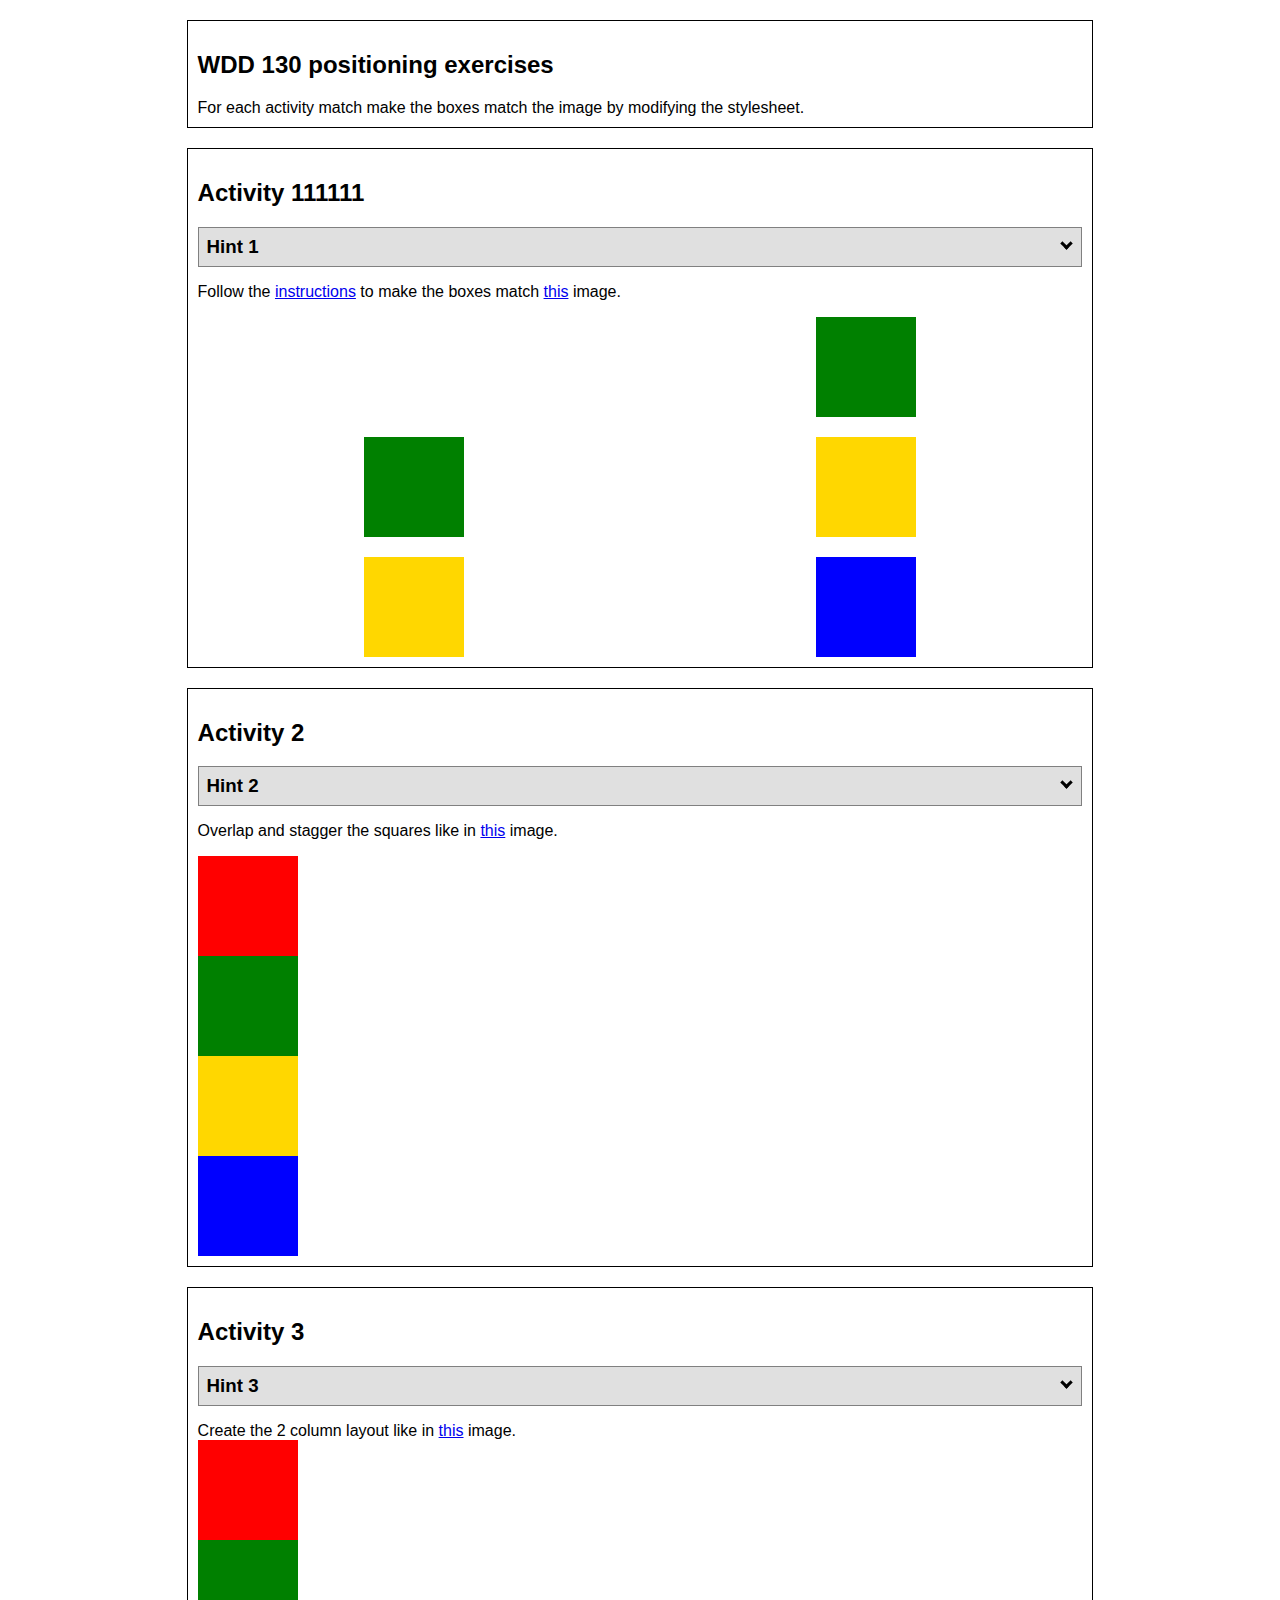
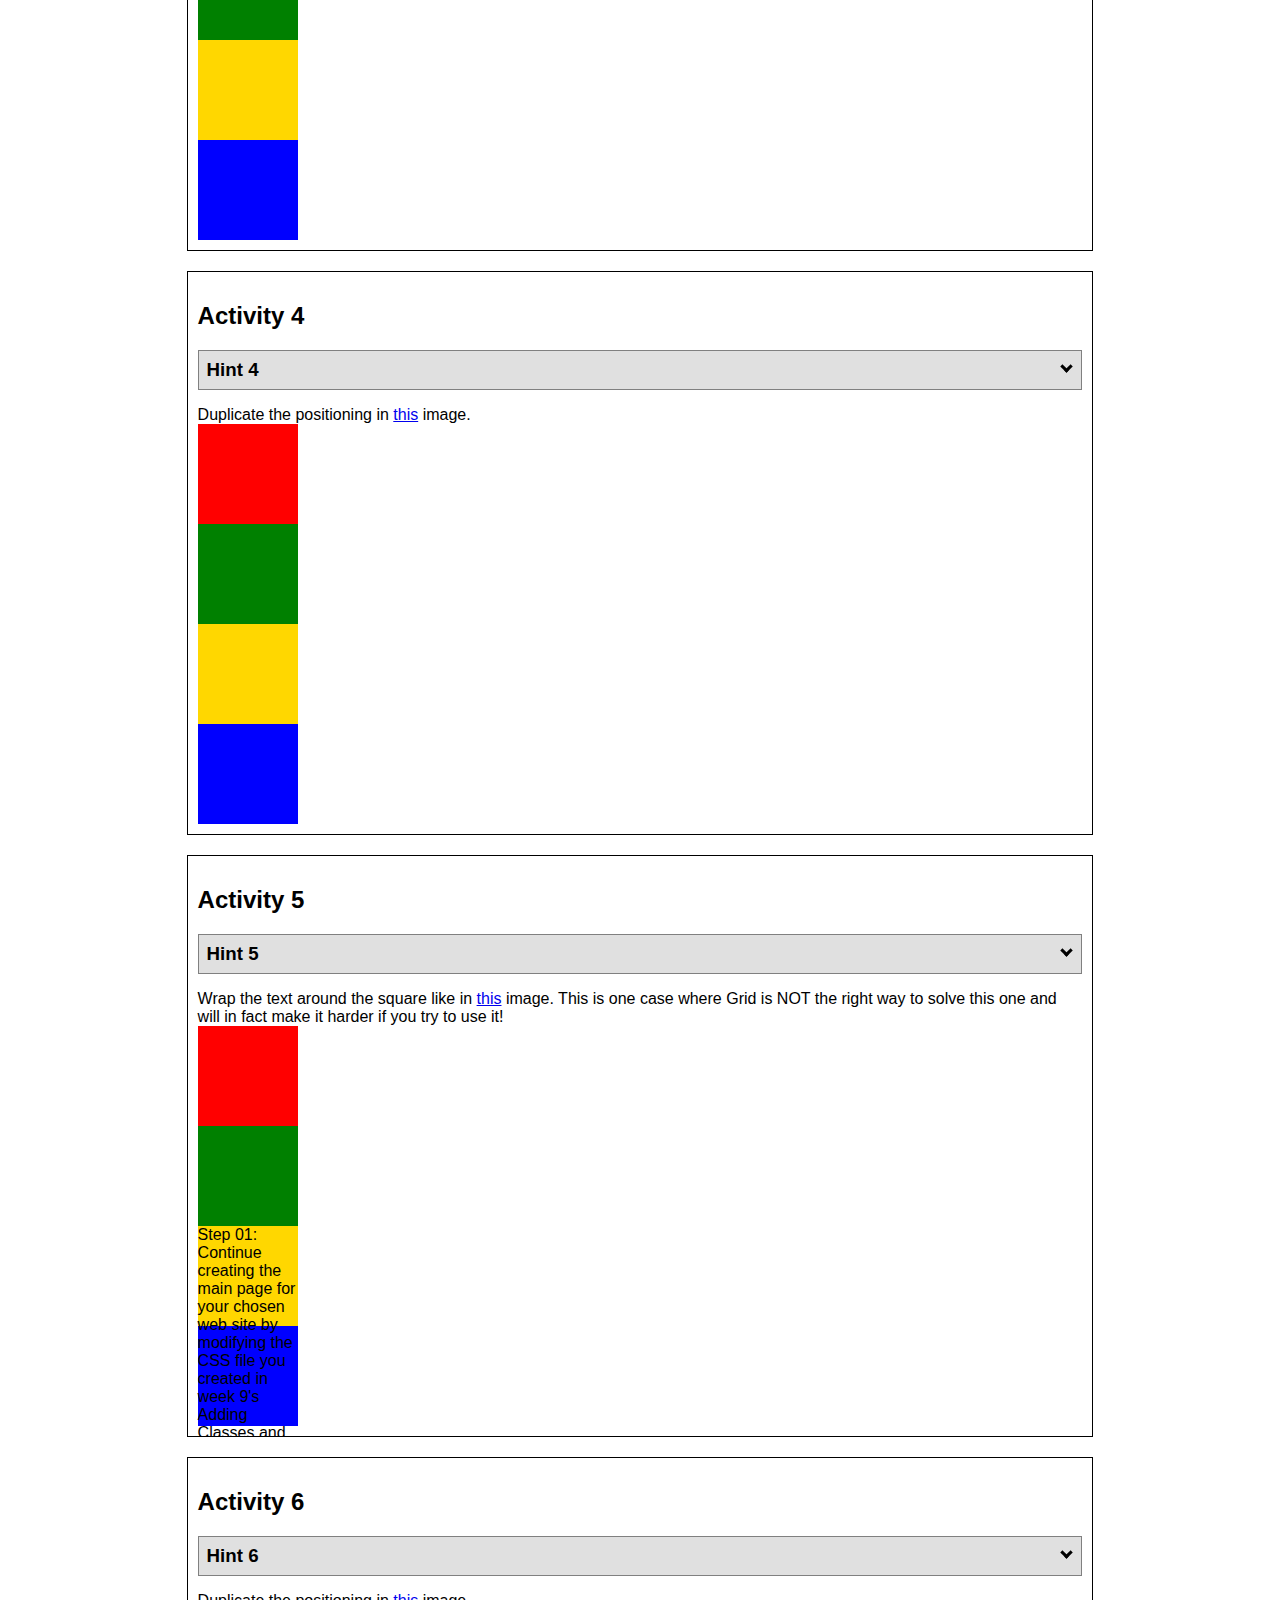
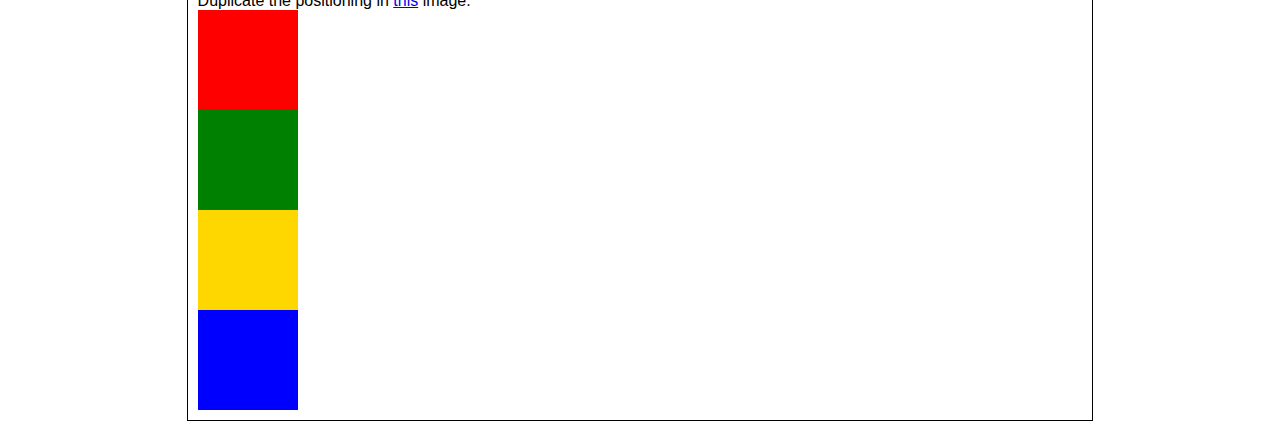
==== index.html @ 6dd6c02d "name update" ====
<!DOCTYPE html>
<html lang="en">
  <head>
    <!-- HTML - Name: positioning.html -->
    <title>Positioning Activity</title>
    <link rel="stylesheet" type="text/css" href="positionstyles.css" />
  </head>
  <body>
    <div class="activity">
      <h2>WDD 130 positioning exercises</h2>
      For each activity match make the boxes match the image by modifying the stylesheet.</div>
    <div class="activity">
      <h2>Activity 111111</h2>
      <section class="hint"><input type="checkbox" ><i></i> <h3>Hint 1</h3><div><p>Check out the <a href="https://byui-wdd.github.io/wdd130/activities/w06-css-positioning.html" target="_blank">activity instructions</a> in Ilearn!</p></div></section>
      <p>Follow the <a href="https://byui-wdd.github.io/wdd130/activities/w06-css-positioning.html" target="_blank">instructions</a> to make the boxes match  <a href="https://byui-wdd.github.io/wdd130/images/example1.png" target="_blank">this</a> image.</p>
      <div class="content1" >
        <div class="red1" ></div>
        <div class="green1" ></div>
        <div class="green1" ></div>
        <div class="yellow1"></div>
        <div class="yellow1"></div>
        <div class="blue1"></div>
      </div>
    </div>
    <div class="activity">
      <h2>Activity 2</h2>
      <section class="hint"><input type="checkbox" > <h3>Hint 2</h3><i></i><div>
      <ul>
      <li>grid-template-columns: 50px 50px 50px 50px 50px </li></ul></div></section>
      <p>Overlap and stagger the squares like in <a href="https://byui-wdd.github.io/wdd130/images/example2.png" target="_blank">this</a> image.</p>
      <div class="content2" >
        <div class="red2" ></div>
        <div class="green2" ></div>
        <div class="yellow2"></div>
        <div class="blue2"></div>
      </div>
    </div>
    <div class="activity">
      <h2>Activity 3</h2>
      <section class="hint"><input type="checkbox" > <h3>Hint 3</h3><i></i><div><p>This one is going to be best solved with CSS Grid. Remember to make the boxes the right width first...then start moving them around. </p><h4>Properties used:</h4><ul><li>display:grid;</li><li>grid-template-columns:</li><li>grid-column-gap:</li>
        <li>grid-column:</li>  </ul></div></section>
      Create the 2 column layout like in <a href="https://byui-wdd.github.io/wdd130/images/example3.png" target="_blank">this</a>  image.
      <div class="content3" >
        <div class="red3" ></div>
        <div class="green3" ></div>
        <div class="yellow3"></div>
        <div class="blue3"></div>
      </div>
    </div>
    <div class="activity">
      <h2>Activity 4</h2>
      <section class="hint"><input type="checkbox" > <h3>Hint 4</h3><i></i><div><p>For the others we have been primarily concerned with width. For this one you will need to adjust height as well. </p><h4>Properties used:</h4><ul><li>display:grid;</li><li>grid-template-columns:</li><li>grid-row:</li></ul></div></section>
      Duplicate the positioning in <a href="https://byui-wdd.github.io/wdd130/images/example4.png" target="_blank">this</a> image. 
      <div class="content4" >
        <div class="red4" ></div>
        <div class="green4" ></div>
        <div class="yellow4"></div>
        <div class="blue4"></div>
      </div>
    </div>

    <div class="activity">
      <h2>Activity 5</h2>
      <section class="hint"><input type="checkbox" > <h3>Hint 5</h3><i></i><div><p>Grid is <strong>not</strong> the right way to do this.  In fact there is only one way to really do that...and that is with float. Remember that we float the thing we want the text to wrap around.  Also remember to start by making all the shapes the right size and shape.</p><h4>Properties used:</h4><ul><li>float: left;</li></ul></div></section>
      Wrap the text around the square like in <a href="https://byui-wdd.github.io/wdd130/images/example5.png" target="_blank">this</a> image. This is one case where Grid is NOT the right way to solve this one and will in fact make it harder if you try to use it!
      <div class="content5" >
        <div class="red5" ></div>
        <div class="green5" ></div>
        <div class="yellow5">Step 01: Continue creating the main page for your chosen web site by modifying the CSS file you created in week 9's Adding Classes and IDs to Your Website assignment. This week, you will position all of the content on your main page using the CSS positioning techniques taught in KhanAcademy. When you are done, your webpage layout should reflect what you outlined in the wireframe you designed in the assignment Your Own Site Diagram and Wireframe in week 3. <br />
          If you have changed your mind on how you want the content of your main page laid out, take an opportunity to update your wireframe before completing this assignment (it is much easier to experiment with different layouts in a wireframe than it is to do so by modifying the CSS). Also, if you find that you are having trouble with using CSS positioning, feel free to review the concepts at the learn layout site: http://learnlayout.com/. You should be able to apply these principles to your site. For futher help, refer back to the Max Design site used in the beginning of the course for an example of how to implement your site design.</div>
        <div class="blue5"></div>
      </div>
    </div>
    <div class="activity">
      <h2>Activity 6</h2>
      <section class="hint"><input type="checkbox" > <h3>Hint 6</h3><i></i><div><p>This one is all about visualizing the grid behind the layout. If you are having a hard time doing that first: all the sizes are even multiples of 100, and second here is another example with the lines drawn: <a href="https://byui-wdd.github.io/wdd130/images/example6-hint.png" target="_blank">example 6 with lines</a>. For this one you will find it easiest if you use px for the column width. You can also use <kbd>z-index</kbd> to control the element layering.    </p><h4>Properties used:</h4><ul><li>display:grid;</li><li>grid-template-columns:</li><li>grid-column:</li><li>grid-row:</li><li><a href="https://www.w3schools.com/cssref/pr_pos_z-index.asp" target="_blank">z-index:</a></li></ul></div></section>
      Duplicate the positioning in <a href="https://byui-wdd.github.io/wdd130/images/example6.png" target="_blank">this</a> image.
      <div class="content6" >
        <div class="red6" ></div>
        <div class="green6" ></div>
        <div class="yellow6"></div>
        <div class="blue6"></div>
      </div>
    </div>
  </body>
</html>
---- positionstyles.css ----
/* CSS - Name: "positionstyles.css" */
/* Activity 1 styles */
.content1 {
  /* This is the parent of the activity 1 boxes. */
  display: grid;
  grid-template-columns: 1fr 1fr;
  justify-items: center;
  gap: 20px;
}
      
}
.red1 { 
  width: 100px; 
  height: 100px; 
  background-color: red; 

} 
.green1 {
  width: 100px; 
  height: 100px; 
  background-color: green; 

} 
.yellow1 {
  width: 100px; 
  height: 100px; 
  background-color: gold; 
} 
.blue1 {
  width: 100px; 
  height: 100px; 
  background-color: blue; 
} 
/* Activity 2 styles */ 
.content2 {
  /* This is the parent of the activity 2 boxes. */
}
.red2 {
  width: 100px; 
  height: 100px; 
  background-color: red; 
} 
.green2 { 
  width: 100px; 
  height: 100px; 
  background-color: green; 
} 
.yellow2 {
  width: 100px; 
  height: 100px; 
  background-color: gold; 
} 
.blue2 {
  width: 100px; 
  height: 100px; 
  background-color: blue; 
} 
/* Activity 3 styles */ 
.content3 {
  /* This is the parent of the activity 3 boxes. */
}
.red3 {
  width: 100px; 
  height: 100px; 
  background-color: red; 
} 
.green3 {
  width: 100px; 
  height: 100px; 
  background-color: green;
} 
.yellow3 {
  width: 100px; 
  height: 100px; 
  background-color: gold; 
} 
.blue3 {
  width: 100px;
  height: 100px; 
  background-color: blue; 
} 
/* Activity 4 styles */ 
.content4 {
  /* This is the parent of the activity 4 boxes. */
  height: 400px;
}
.red4 {
  width: 100px; 
  height: 100px; 
  background-color: red; 
} 
.green4 {
  width: 100px; 
  height: 100px; 
  background-color: green; 
} 
.yellow4 {
  width: 100px; 
  height: 100px; 
  background-color: gold; 
} 
.blue4 {
  width: 100px; 
  height: 100px; 
  background-color: blue; 
} 
/* Activity 5 styles */ 
.content5 {
  /* This is the parent of the activity 5 boxes. */
  height: 400px;
}
.red5 { 
  width: 100px; 
  height: 100px; 
  background-color: red; 
} 
.green5 { 
  width: 100px; 
  height: 100px; 
  background-color: green; 

} 
.yellow5 {
  width: 100px; 
  height: 100px; 
  background-color: gold; 

} 
.blue5 {
  width: 100px; 
  height: 100px; 
  background-color: blue; 
} 
/* Activity 6 styles */ 
.content6 {
  /* This is the parent of the activity 6 boxes. */
}
.red6 {
  width: 100px; 
  height: 100px; 
  background-color: red; 
} 
.green6 {
  width: 100px; 
  height: 100px; 
  background-color: green; 
} 
.yellow6 {
  width: 100px; 
  height: 100px; 
  background-color: gold; 
} 
.blue6 {
  width: 100px; 
  height: 100px; 
  background-color: blue; 
} 


/* Do not make any changes below here */
.activity {
  width: 70%; 
  margin: 20px auto; 
  font-family: Arial, sans-serif; 
  border: 1px solid black; 
  padding: 10px; 
  clear:both; 
  overflow: auto;
} 

.hint {
  border: 1px solid grey;
  background: #e0e0e0;
  padding: .5em;
  position: relative;
  margin: 1em 0;
}
.hint h3 {
  margin: 0;
}
.hint:hover {
  background: #d0d0d0;
}
.hint > div {
  display: none;
}

.hint input[type=checkbox] {
  position: absolute;
  width: 100%;
  height: 100%;
  opacity: 0;
  z-index: 1;
  cursor: pointer;
}

.hint input[type=checkbox]:checked ~ div {
  display: block;
}

.hint i {
  position: absolute;
  transform: translate(-6px, 0);
  margin-top: 16px;
  right: 10px;
  top: -3px;
}
.hint i:before, .hint i:after {
  content: "";
  position: absolute;
  background-color: black;
  width: 3px;
  height: 9px;
}
.hint i:before {
  transform: translate(2px, 0) rotate(45deg);
}
.hint i:after {
  transform: translate(-2px, 0) rotate(-45deg);
}

.hint input[type=checkbox]:checked ~ i:before {
  transform: translate(-2px, 0) rotate(45deg);
}
.hint input[type=checkbox]:checked ~ i:after {
  transform: translate(2px, 0) rotate(-45deg);
}
.hint a {
  position: relative;
  z-index: 1;
}
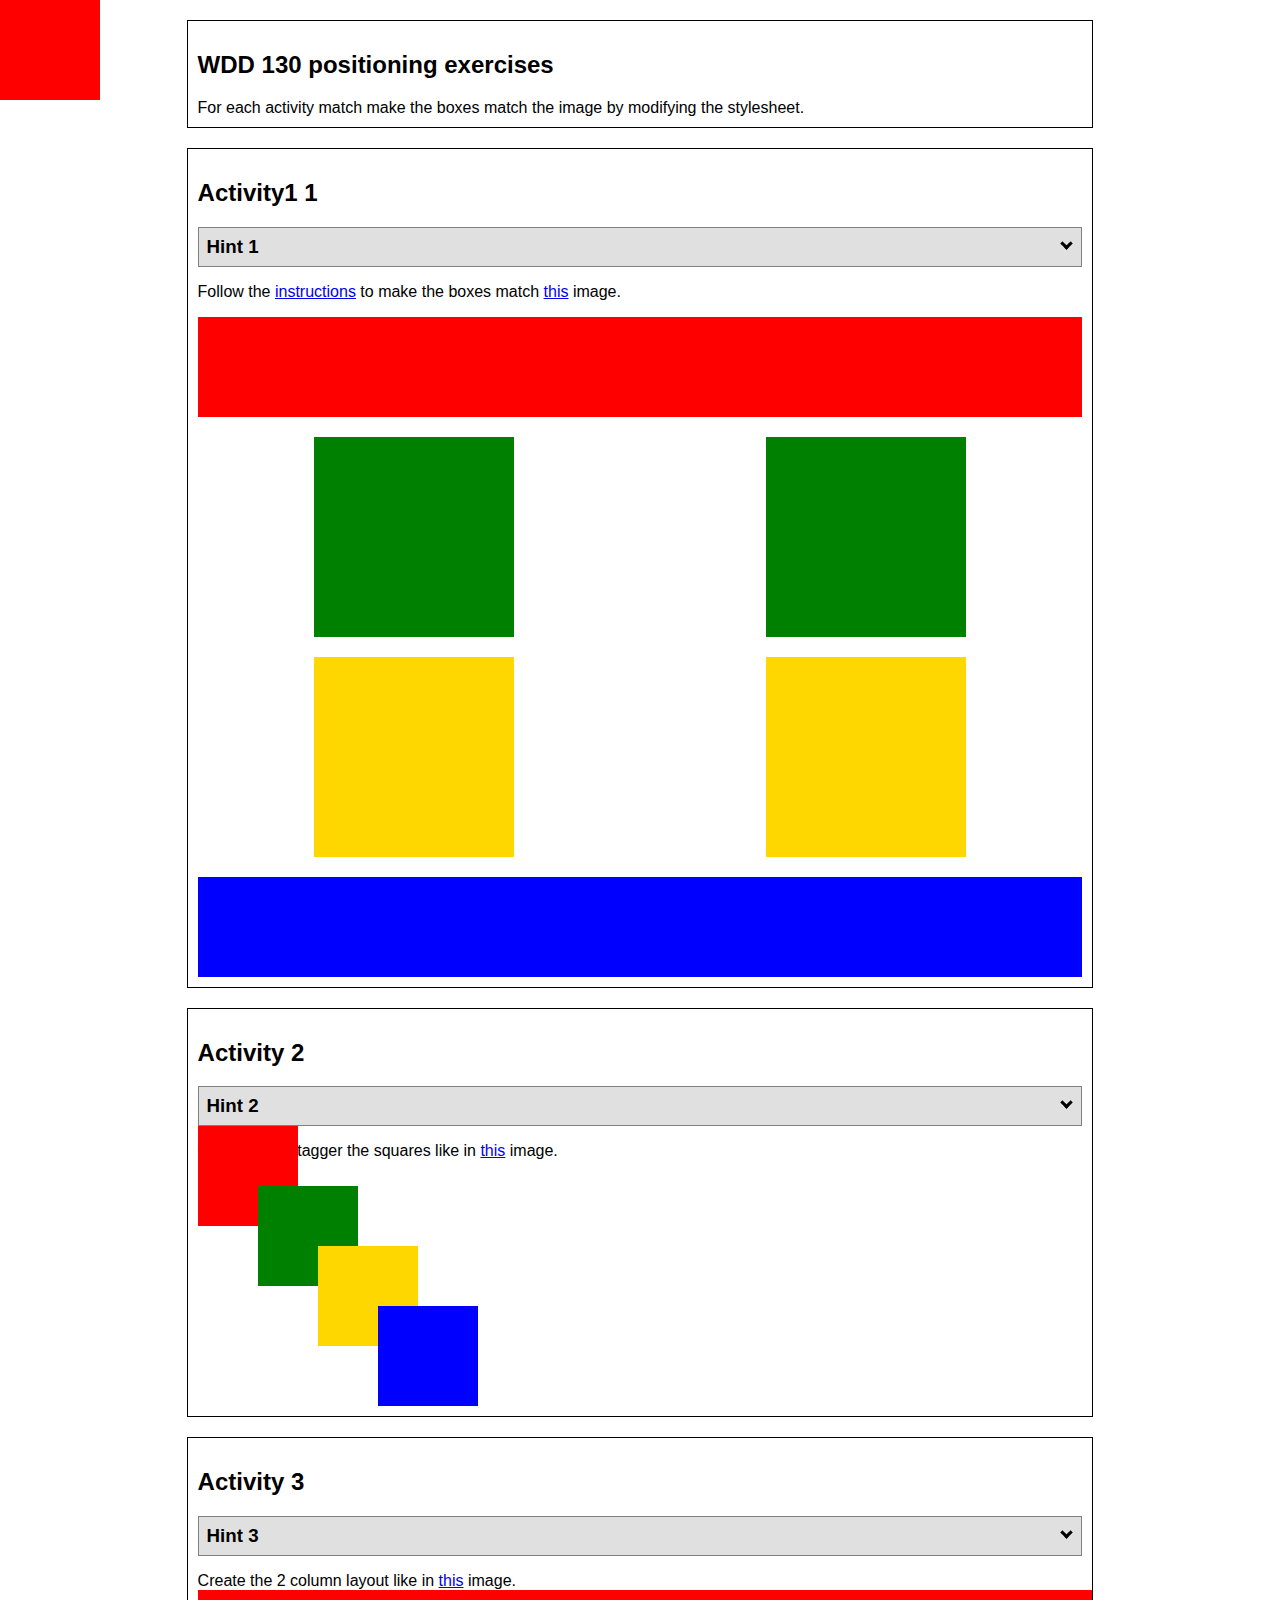
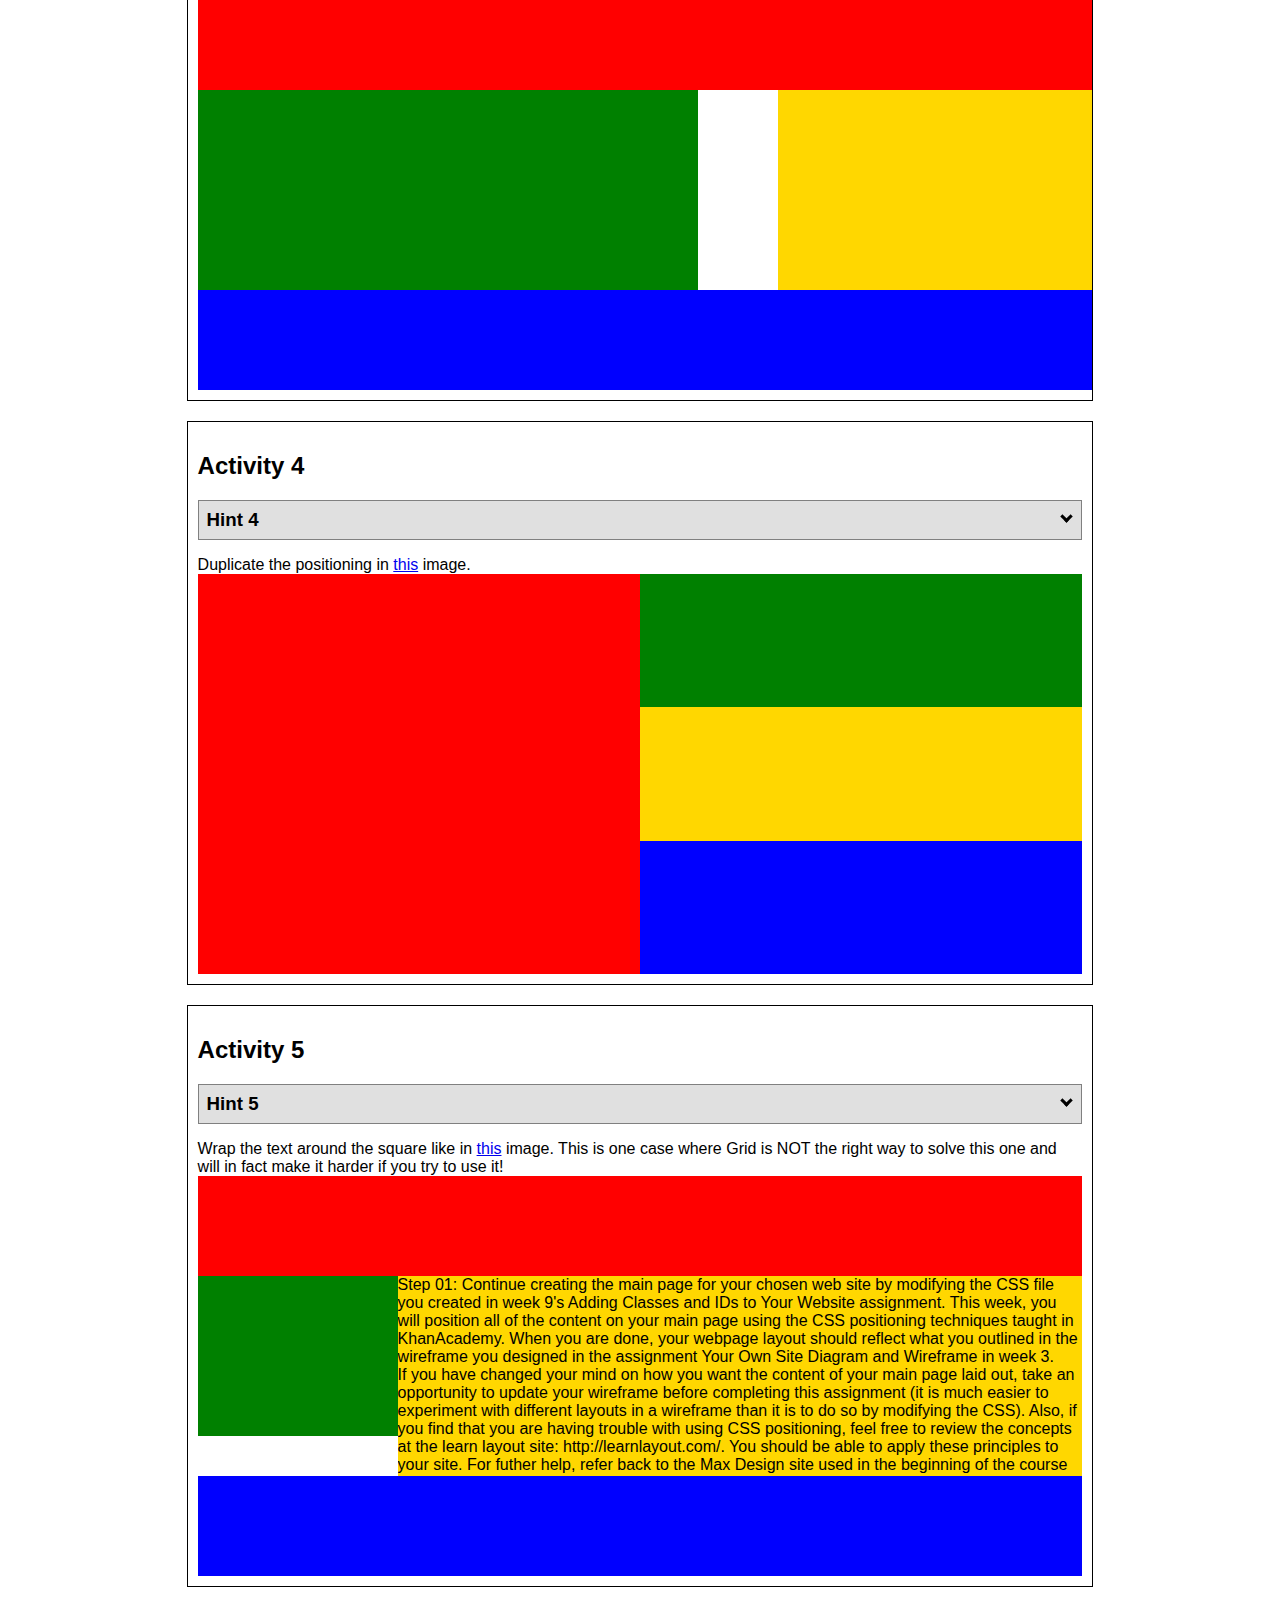
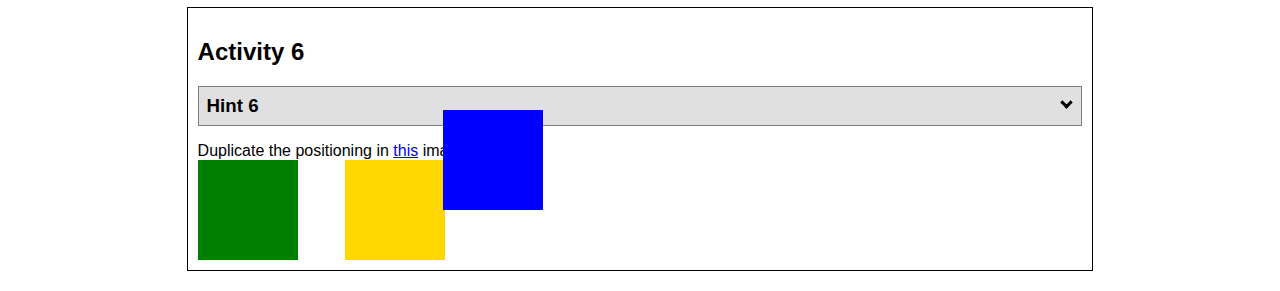
==== commit 1a234ede: "hiiiiiiiiiiiiiiii" ====
--- a/index.html
+++ b/index.html
@@ -10,7 +10,7 @@
       <h2>WDD 130 positioning exercises</h2>
       For each activity match make the boxes match the image by modifying the stylesheet.</div>
     <div class="activity">
-      <h2>Activity 111111</h2>
+      <h2>Activity1 1</h2>
       <section class="hint"><input type="checkbox" ><i></i> <h3>Hint 1</h3><div><p>Check out the <a href="https://byui-wdd.github.io/wdd130/activities/w06-css-positioning.html" target="_blank">activity instructions</a> in Ilearn!</p></div></section>
       <p>Follow the <a href="https://byui-wdd.github.io/wdd130/activities/w06-css-positioning.html" target="_blank">instructions</a> to make the boxes match  <a href="https://byui-wdd.github.io/wdd130/images/example1.png" target="_blank">this</a> image.</p>
       <div class="content1" >
--- a/positionstyles.css
+++ b/positionstyles.css
@@ -1,159 +1,211 @@
 /* CSS - Name: "positionstyles.css" */
 /* Activity 1 styles */
 .content1 {
-  /* This is the parent of the activity 1 boxes. */
-  display: grid;
-  grid-template-columns: 1fr 1fr;
-  justify-items: center;
-  gap: 20px;
-}
-      
-}
+    /* This is the parent of the activity 1 boxes. */
+    display: grid;
+    grid-template-columns: 1fr 1fr;
+    justify-items: center;
+    gap: 20px;
+  }
 .red1 { 
-  width: 100px; 
-  height: 100px; 
-  background-color: red; 
+  width: 100%; 
+  height: 100px; 
+  background-color: red;
+  grid-column: 1/3; 
 
 } 
 .green1 {
-  width: 100px; 
-  height: 100px; 
+  width: 200px; 
+  height: 200px; 
   background-color: green; 
 
 } 
 .yellow1 {
-  width: 100px; 
-  height: 100px; 
+  width: 200px; 
+  height: 200px; 
   background-color: gold; 
 } 
 .blue1 {
-  width: 100px; 
-  height: 100px; 
-  background-color: blue; 
+  width: 100%; 
+  height: 100px; 
+  background-color: blue; 
+  grid-column: 1/3;
 } 
 /* Activity 2 styles */ 
 .content2 {
   /* This is the parent of the activity 2 boxes. */
+    display: grid;
+    grid-template-columns: 50px 50px 50px 50px 50px; /* Create a grid with 5 columns */
+    gap: 10px; /* Add a gap between grid items */
 }
 .red2 {
   width: 100px; 
   height: 100px; 
   background-color: red; 
+  grid-column: 1/3; /* Span the first two columns */
+  margin-top: -50px; /* Move up by 50px */
 } 
 .green2 { 
   width: 100px; 
   height: 100px; 
   background-color: green; 
-} 
+  grid-column: 2/4; /* Span the next two columns */
+  margin-top: -50px; /* Move up by 50px */
+}
 .yellow2 {
   width: 100px; 
   height: 100px; 
   background-color: gold; 
+  grid-column: 3/5; /* Span the last two columns */
+  margin-top: -50px; /* Move up by 50px */
 } 
 .blue2 {
   width: 100px; 
   height: 100px; 
   background-color: blue; 
+  grid-column: 4/6; /* Span the two columns */
+  margin-top: -50px; /* Move up by 50px */
 } 
 /* Activity 3 styles */ 
 .content3 {
   /* This is the parent of the activity 3 boxes. */
+  display: grid;
+    grid-template-columns: 1fr; /* Create a grid with 2 columns */
+    grid-column-gap:80px; /* Add a gap between grid items */
+    
 }
 .red3 {
-  width: 100px; 
+  width: 100%; 
   height: 100px; 
   background-color: red; 
-} 
+  grid-column: 1/3; /* Span both columns */
+}
 .green3 {
-  width: 100px; 
-  height: 100px; 
+  width: 500px; 
+  height: 200px; 
   background-color: green;
 } 
 .yellow3 {
-  width: 100px; 
-  height: 100px; 
+  width: 500px; 
+  height: 200px; 
   background-color: gold; 
 } 
 .blue3 {
-  width: 100px;
-  height: 100px; 
-  background-color: blue; 
+  width: 100%;
+  height: 100px; 
+  background-color: blue; 
+  grid-column: 1/3; /* Span both columns */
 } 
 /* Activity 4 styles */ 
 .content4 {
   /* This is the parent of the activity 4 boxes. */
+  display: grid;
   height: 400px;
+  grid-template-columns: 50%;
+  grid-template-rows:  repeat(3, 1fr);
 }
 .red4 {
-  width: 100px; 
-  height: 100px; 
-  background-color: red; 
+  width: 100%; 
+  height: 100%; 
+  background-color: red;
+  grid-row: 1 / span 3;
 } 
 .green4 {
-  width: 100px; 
-  height: 100px; 
-  background-color: green; 
+  width: 100%; 
+  height: 1/3; 
+  background-color: green; 
+  grid-column: 2;
+  grid-row: 1;
 } 
 .yellow4 {
-  width: 100px; 
-  height: 100px; 
-  background-color: gold; 
+  width: 100%; 
+  height: 1/3; 
+  background-color: gold; 
+  grid-column: 2;
+  grid-row: 2;
 } 
 .blue4 {
-  width: 100px; 
-  height: 100px; 
-  background-color: blue; 
+  width: 100%;
+  height: 1/3; 
+  background-color: blue; 
+  grid-column:2;
+  grid-row: 3;
 } 
 /* Activity 5 styles */ 
 .content5 {
   /* This is the parent of the activity 5 boxes. */
+  display: grid;
   height: 400px;
+
 }
 .red5 { 
-  width: 100px; 
+  width: 100%; 
   height: 100px; 
   background-color: red; 
-} 
-.green5 { 
-  width: 100px; 
-  height: 100px; 
-  background-color: green; 
-
-} 
+  grid-column: 1/3; /* Span both columns */
+}
+.green5 {
+  width: 200px;
+  height: 160px;
+  background-color: green;
+  float: left;
+}
+
 .yellow5 {
-  width: 100px; 
-  height: 100px; 
-  background-color: gold; 
-
-} 
+  width: 100%;
+  background-color: gold;
+  overflow: auto;
+  height: auto;
+} 
+ 
 .blue5 {
-  width: 100px; 
-  height: 100px; 
-  background-color: blue; 
+  width: 100%; 
+  height: 100px; 
+  background-color: blue; 
+  grid-column: 1/3; /* Span both columns */
 } 
 /* Activity 6 styles */ 
 .content6 {
   /* This is the parent of the activity 6 boxes. */
+  display: grid;
+  grid-template-columns:1fr 1fr 1fr 1fr 1fr 1fr ;
+
+     
 }
 .red6 {
   width: 100px; 
   height: 100px; 
-  background-color: red; 
+  background-color: red;
+  position: absolute;
+  left: 0px;
+  top: 0px;
+  z-index: 1;
+
 } 
 .green6 {
   width: 100px; 
   height: 100px; 
   background-color: green; 
+  bottom: 0;
+  left: 0;
+  
 } 
 .yellow6 {
   width: 100px; 
   height: 100px; 
   background-color: gold; 
+  bottom: 0;
+  right: 0;
+
 } 
 .blue6 {
   width: 100px; 
   height: 100px; 
   background-color: blue; 
+  top: 50%;
+  left: 50%;
+  transform: translate(-50%, -50%)
+  
 } 
 
 
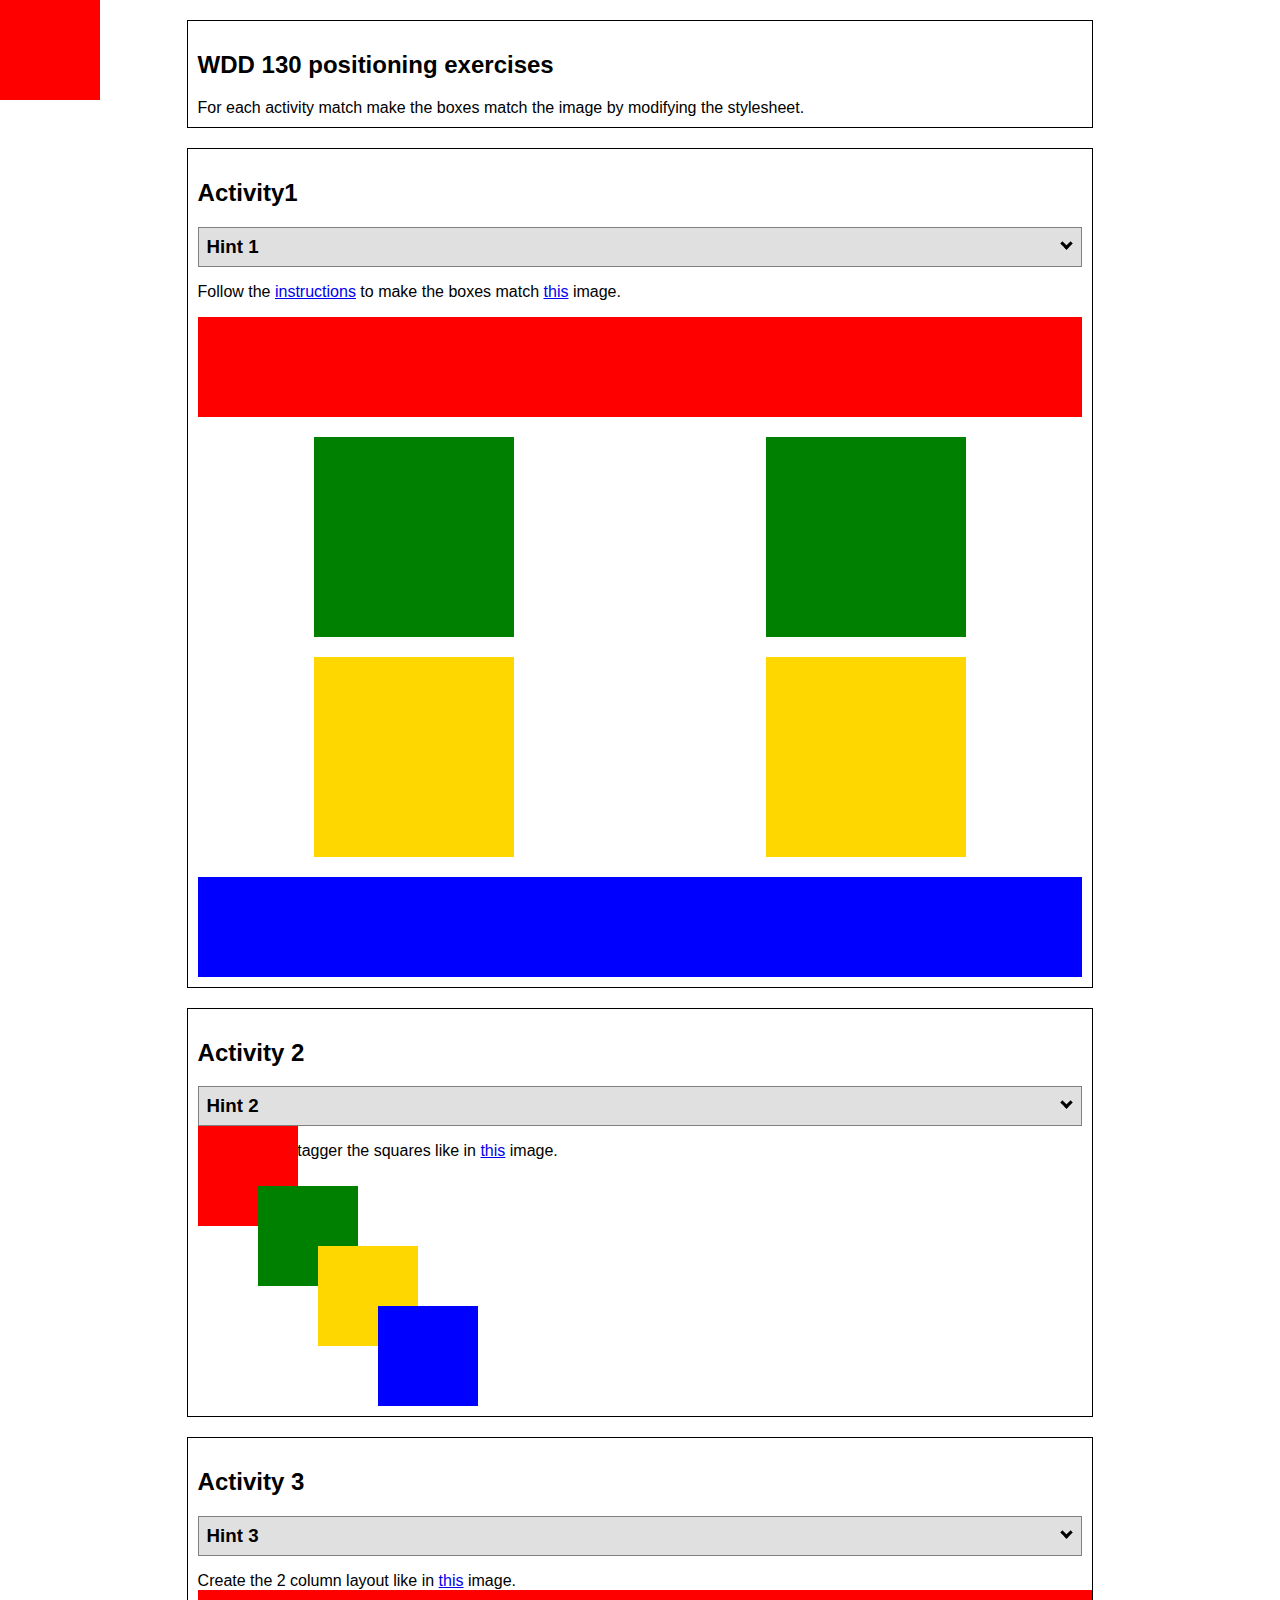
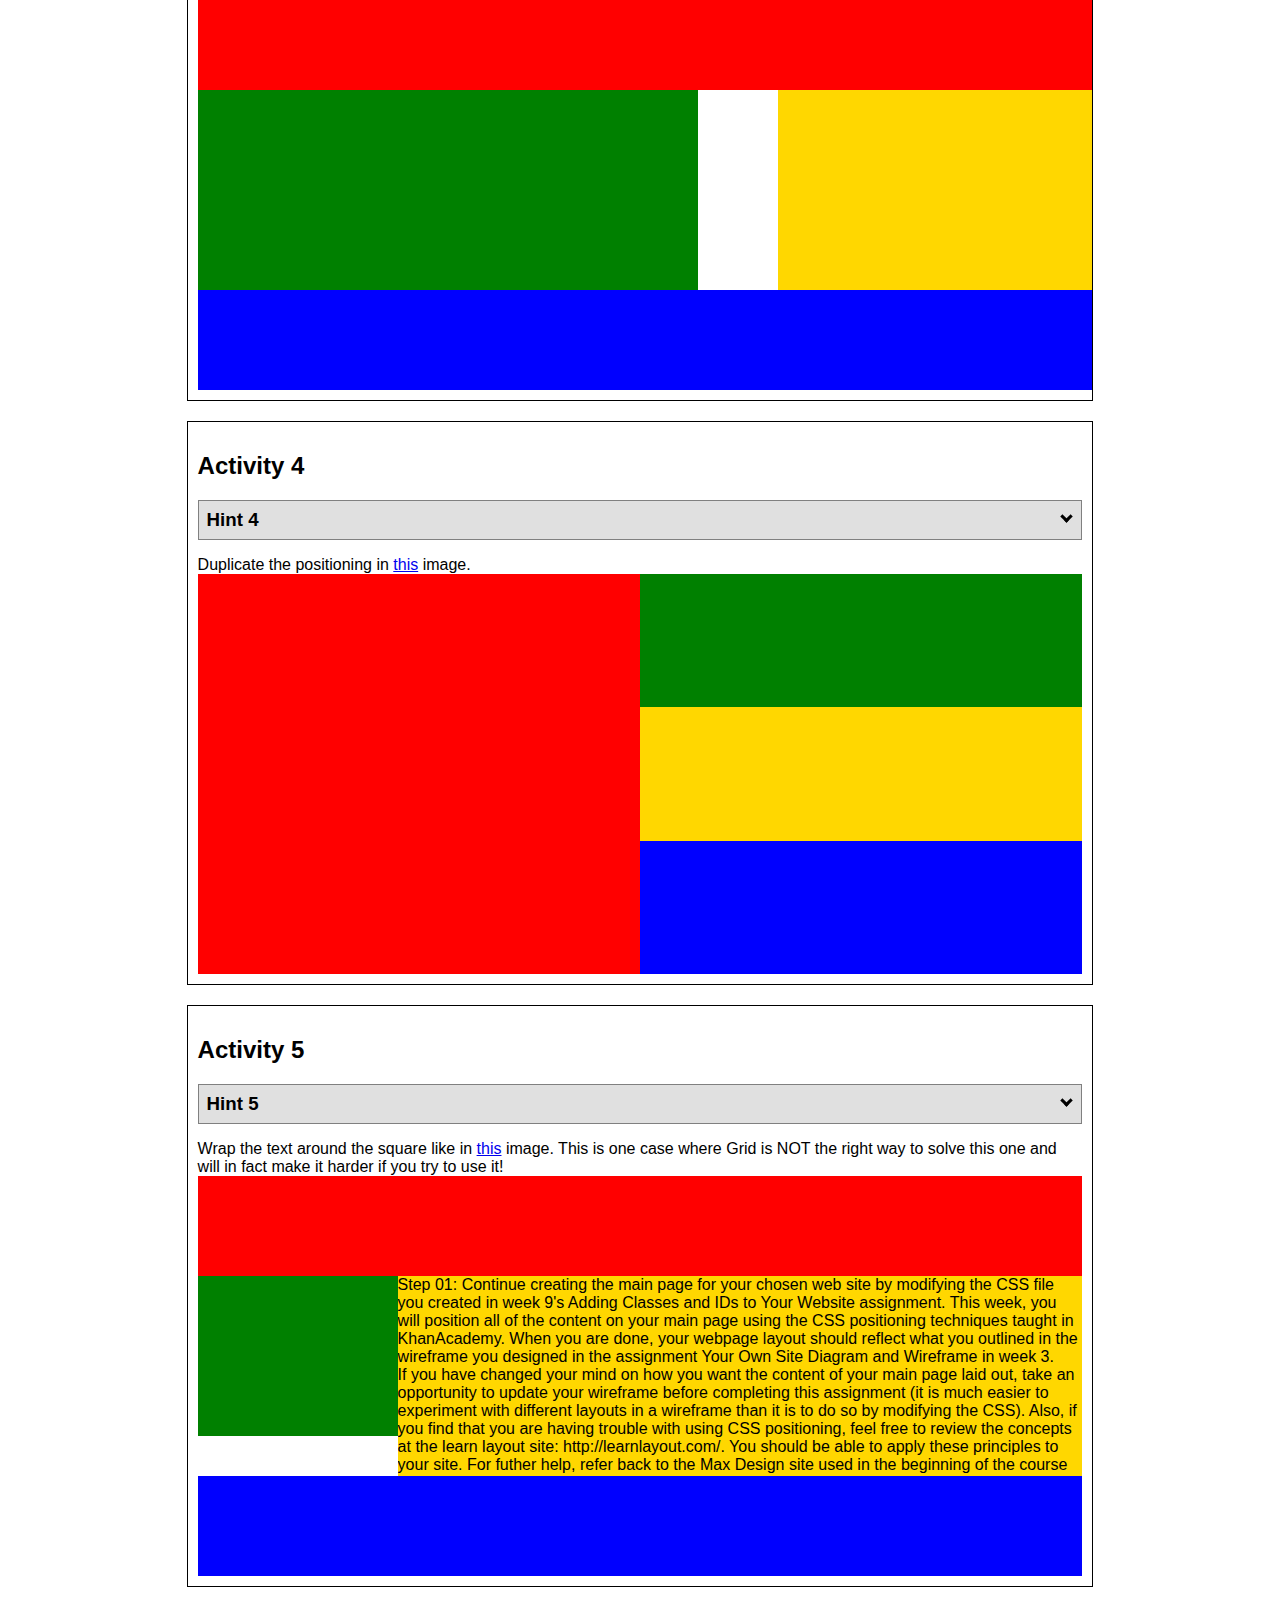
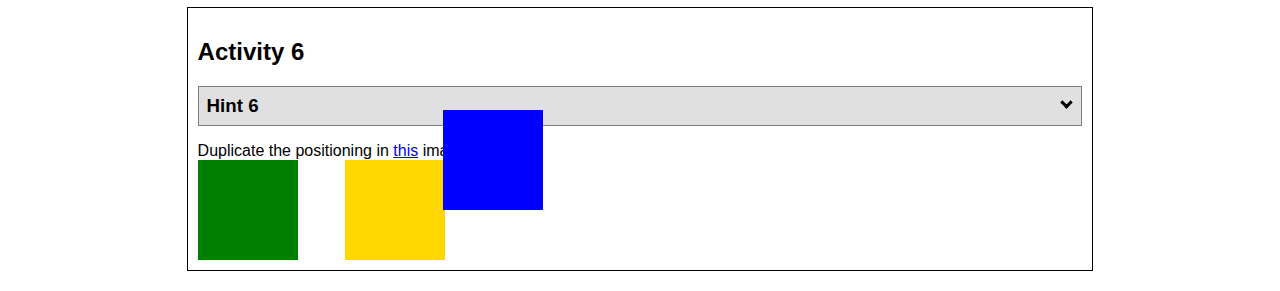
==== commit 065f546e: "okkkkkkkkk" ====
--- a/index.html
+++ b/index.html
@@ -10,7 +10,7 @@
       <h2>WDD 130 positioning exercises</h2>
       For each activity match make the boxes match the image by modifying the stylesheet.</div>
     <div class="activity">
-      <h2>Activity1 1</h2>
+      <h2>Activity1</h2>
       <section class="hint"><input type="checkbox" ><i></i> <h3>Hint 1</h3><div><p>Check out the <a href="https://byui-wdd.github.io/wdd130/activities/w06-css-positioning.html" target="_blank">activity instructions</a> in Ilearn!</p></div></section>
       <p>Follow the <a href="https://byui-wdd.github.io/wdd130/activities/w06-css-positioning.html" target="_blank">instructions</a> to make the boxes match  <a href="https://byui-wdd.github.io/wdd130/images/example1.png" target="_blank">this</a> image.</p>
       <div class="content1" >
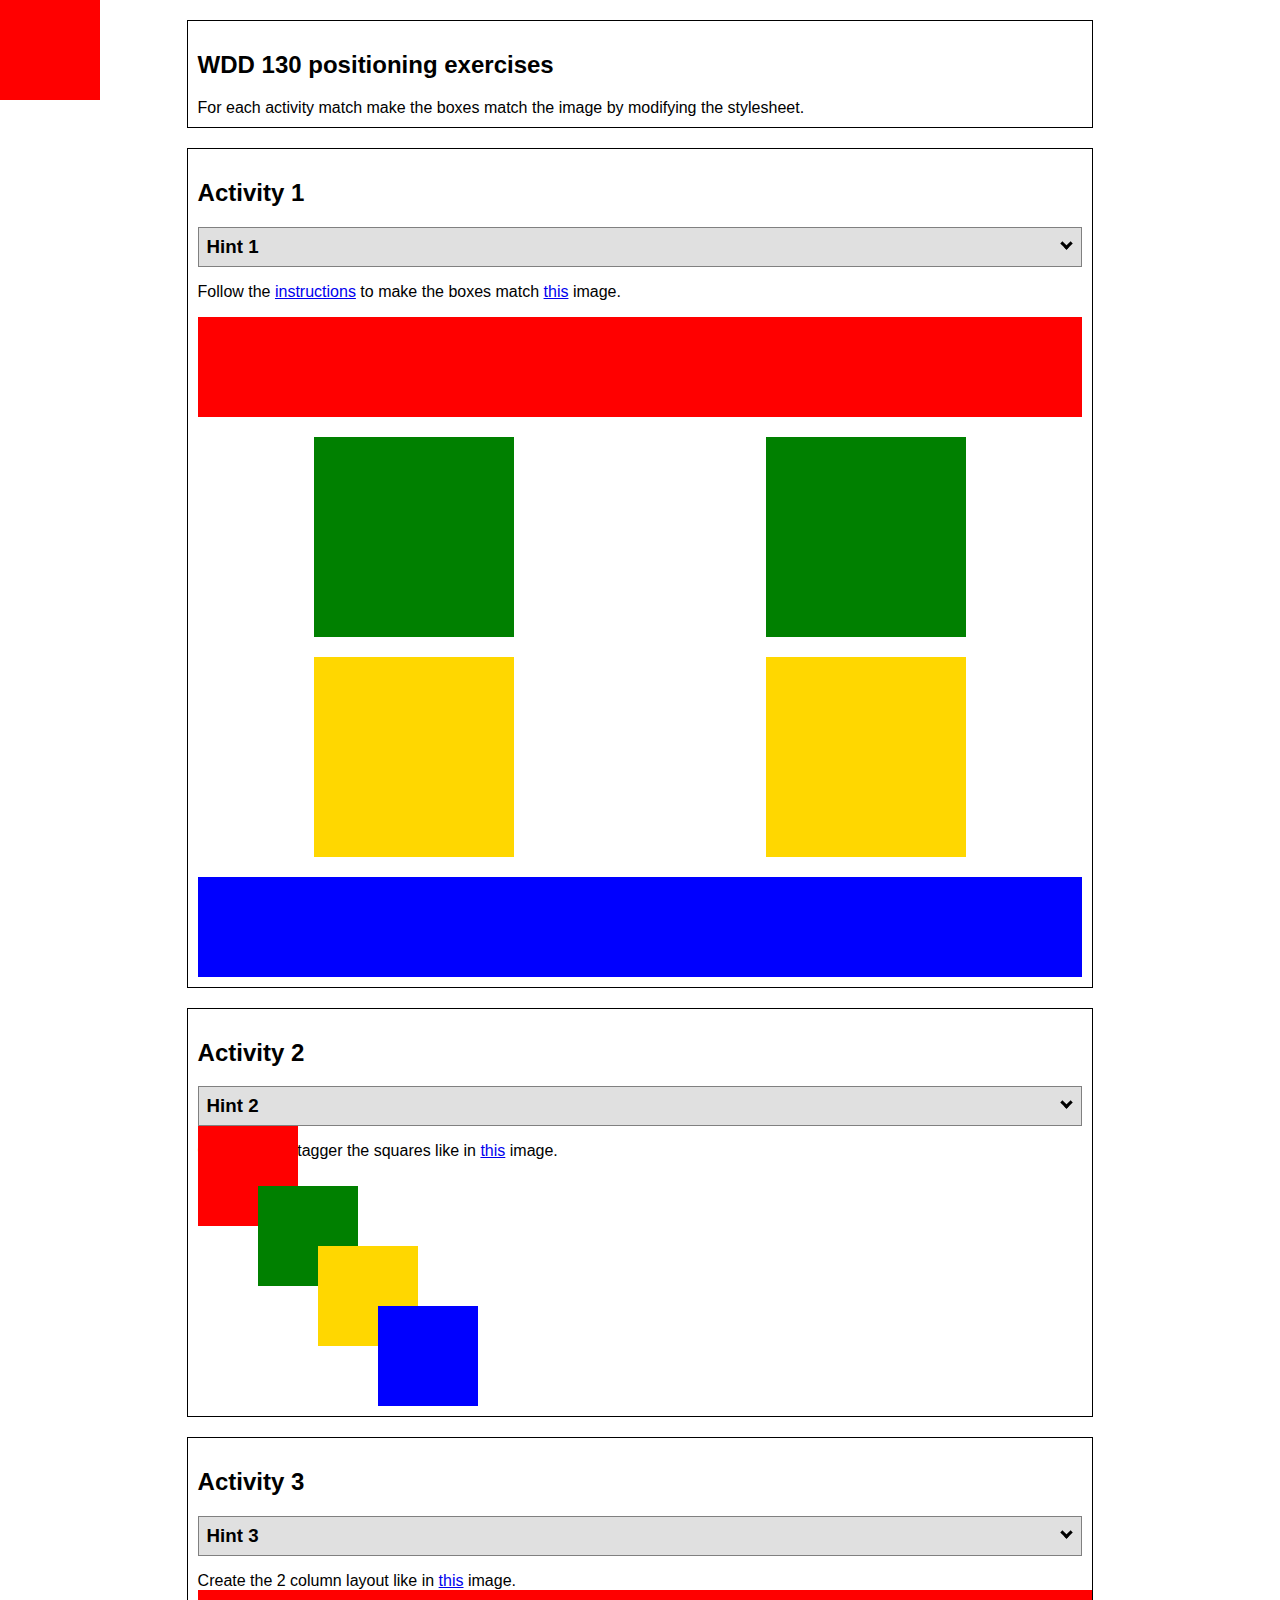
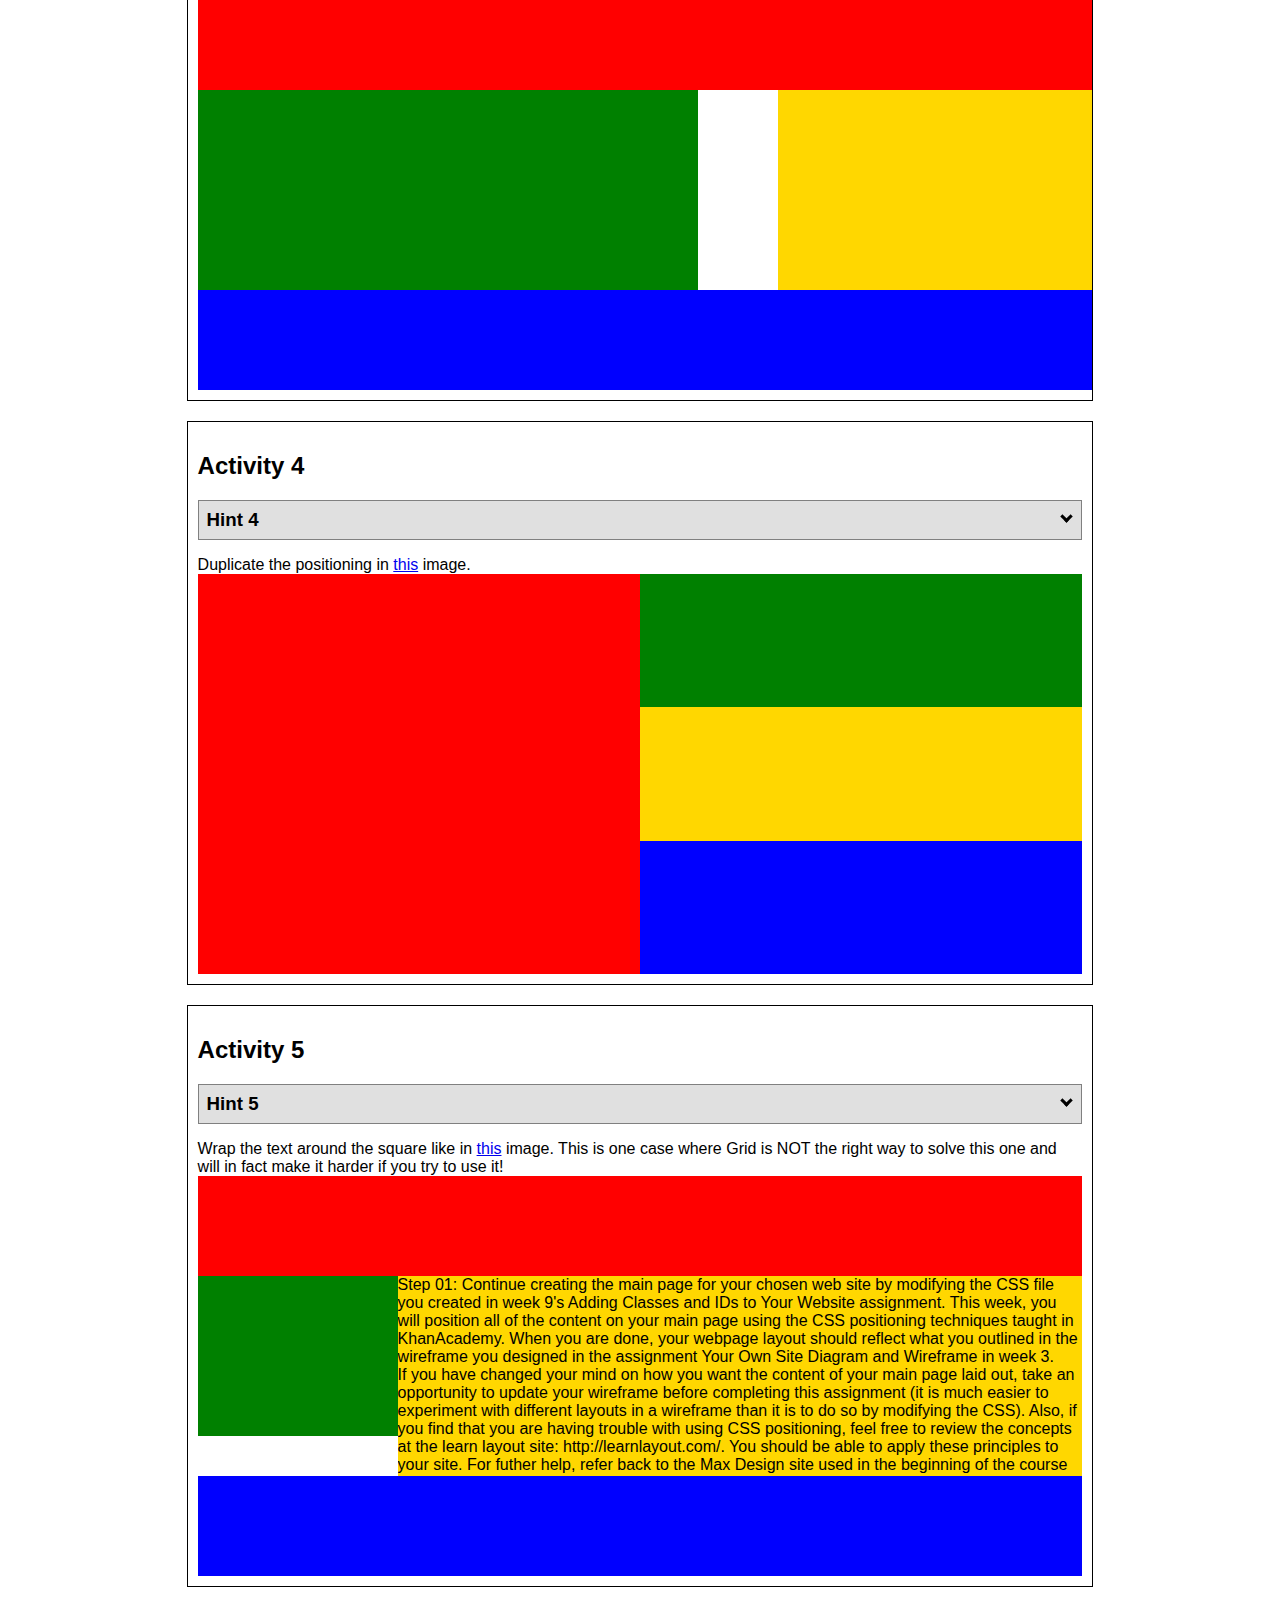
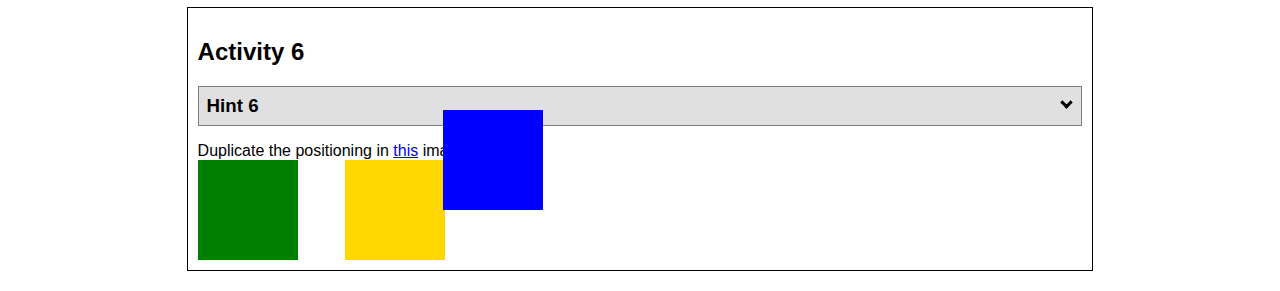
==== commit e88c689a: "nowwwwwwww" ====
--- a/index.html
+++ b/index.html
@@ -10,7 +10,7 @@
       <h2>WDD 130 positioning exercises</h2>
       For each activity match make the boxes match the image by modifying the stylesheet.</div>
     <div class="activity">
-      <h2>Activity1</h2>
+      <h2>Activity 1</h2>
       <section class="hint"><input type="checkbox" ><i></i> <h3>Hint 1</h3><div><p>Check out the <a href="https://byui-wdd.github.io/wdd130/activities/w06-css-positioning.html" target="_blank">activity instructions</a> in Ilearn!</p></div></section>
       <p>Follow the <a href="https://byui-wdd.github.io/wdd130/activities/w06-css-positioning.html" target="_blank">instructions</a> to make the boxes match  <a href="https://byui-wdd.github.io/wdd130/images/example1.png" target="_blank">this</a> image.</p>
       <div class="content1" >
